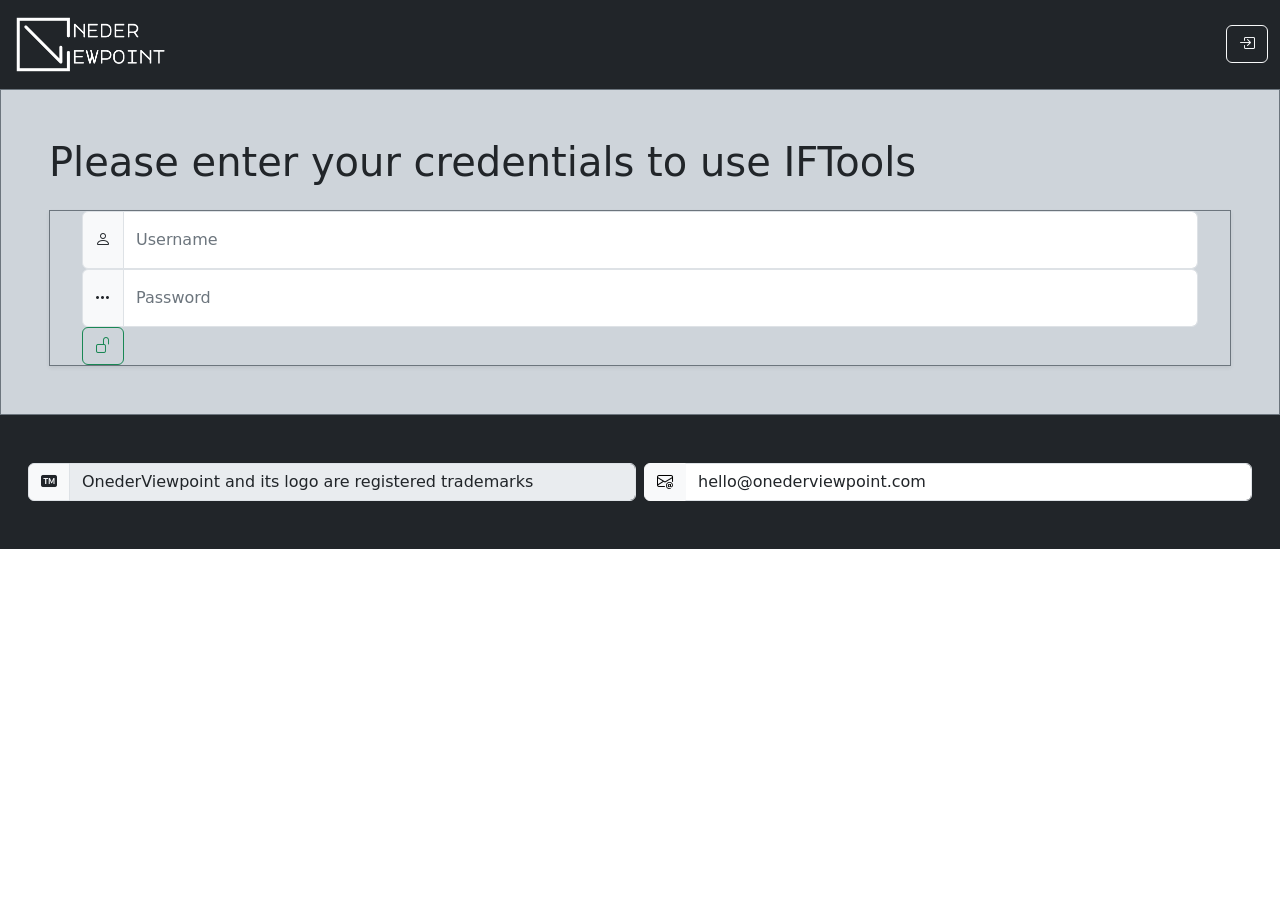
==== websiteNew-live/login.html @ 8fc67ee9 "Deleted unused files, added php login file for future use and updated gooter, nav link to homepage" ====
<!DOCTYPE html>
<html lang="en" dir="ltr">
  <head>
    <title>Oneder Viewpoint</title>
    <meta charset="utf-8">
    <meta name="viewport" content="width=device-width, initial-scale=1">
   
    <link href="https://cdn.jsdelivr.net/npm/bootstrap@5.3.8/dist/css/bootstrap.min.css" rel="stylesheet" integrity="sha384-sRIl4kxILFvY47J16cr9ZwB07vP4J8+LH7qKQnuqkuIAvNWLzeN8tE5YBujZqJLB" crossorigin="anonymous">
    <script src="https://cdn.jsdelivr.net/npm/bootstrap@5.3.8/dist/js/bootstrap.bundle.min.js" integrity="sha384-FKyoEForCGlyvwx9Hj09JcYn3nv7wiPVlz7YYwJrWVcXK/BmnVDxM+D2scQbITxI" crossorigin="anonymous"></script>
    <link rel="stylesheet" href="https://cdn.jsdelivr.net/npm/bootstrap-icons@1.13.1/font/bootstrap-icons.min.css">

    <script>
        const popoverTriggerList = document.querySelectorAll('[data-bs-toggle="popover"]')
        const popoverList = [...popoverTriggerList].map(popoverTriggerEl => new bootstrap.Popover(popoverTriggerEl))
    </script>

    <link rel="icon"type="image/png"href="Resources/favicon2.png">

    <link rel="stylesheet" href="css/style.css">

  </head>
  <body>

    <!--NavBar-->
    <header>

    <nav class="navbar navbar-expand-lg navbar-dark bg-dark">
          <div class="container-fluid">
            <a class="navbar-brand" href="index.html">
              <img src="Resources/OVlogo.png" alt="Oneder Viewpoint Logo" width="50%">
            </a>
            <ul class="navbar-nav">
              <a>
                <button type="button" class="btn btn-outline-light" data-bs-toggle="modal" data-bs-target="#modlogin">
                  <i class="bi bi-box-arrow-in-right"></i>
                </button>
              </a>
            </ul>
          </div>
        </nav>

    </header>

    <div class="p-5 bg-dark-subtle border border-secondary shadow-sm bg-body-tertiary">
      <div class="col-lg-12 pb-3">

        <h1>Please enter your credentials to use IFTools</h1>
      </div>

    <!--Login Form-->
    <div class="bg-dark-subtle text-secondary border border-secondary shadow-sm bg-body-tertiary">

        <form class="" method="POST" action="db/dblogin.php">
              <div class="container">

                <div class="input-group">
                  <span class="input-group-text"><i class="bi bi-person"></i></span>
                  <div class="form-floating">
                    <input type="text" class="form-control" id="floatingInputGroup1" placeholder="Username">
                    <label for="floatingInputGroup1">Username</label>
                  </div>
                </div>

                <div class="input-group">
                  <span class="input-group-text"><i class="bi bi-three-dots"></i></span>
                  <div class="form-floating">
                    <input type="password" class="form-control" id="floatingInputGroup2" placeholder="Password">
                    <label for="floatingInputGroup2">Password</label>
                  </div>
                </div>
                
                  <button type="submit" name="click-login" class="btn btn-outline-success float-right" data-toggle="tooltip" title="Log In"><i class="bi bi-unlock"></i></button>
              </div>
            </form>

    </div>
    </div>

    <!--Footer-->
    <footer class="py-5 bg-dark">
      <div class="container-fluid">
        <div class="row px-3 g-2">

          <!-- Trademark notice -->
          <div class="col-md input-group">
            <span class="input-group-text"><i class="bi bi-badge-tm-fill"></i></span>
            <input type="text" class="form-control" value="OnederViewpoint and its logo are registered trademarks" disabled>
          </div>

          <!-- Email with copy button -->
          <script src="js/jscopy.js"></script>
          <div class="col-md input-group">
            <button class="btn btn-light" type="button" onclick="jsCopy()" title="Copy email address"><i class="bi bi-envelope-at"></i></button>
            <input type="text" class="form-control" value="hello@onederviewpoint.com" id="emailCopy" readonly>
          </div>

        </div>
      </div>
    </footer>

  </body>
</html>
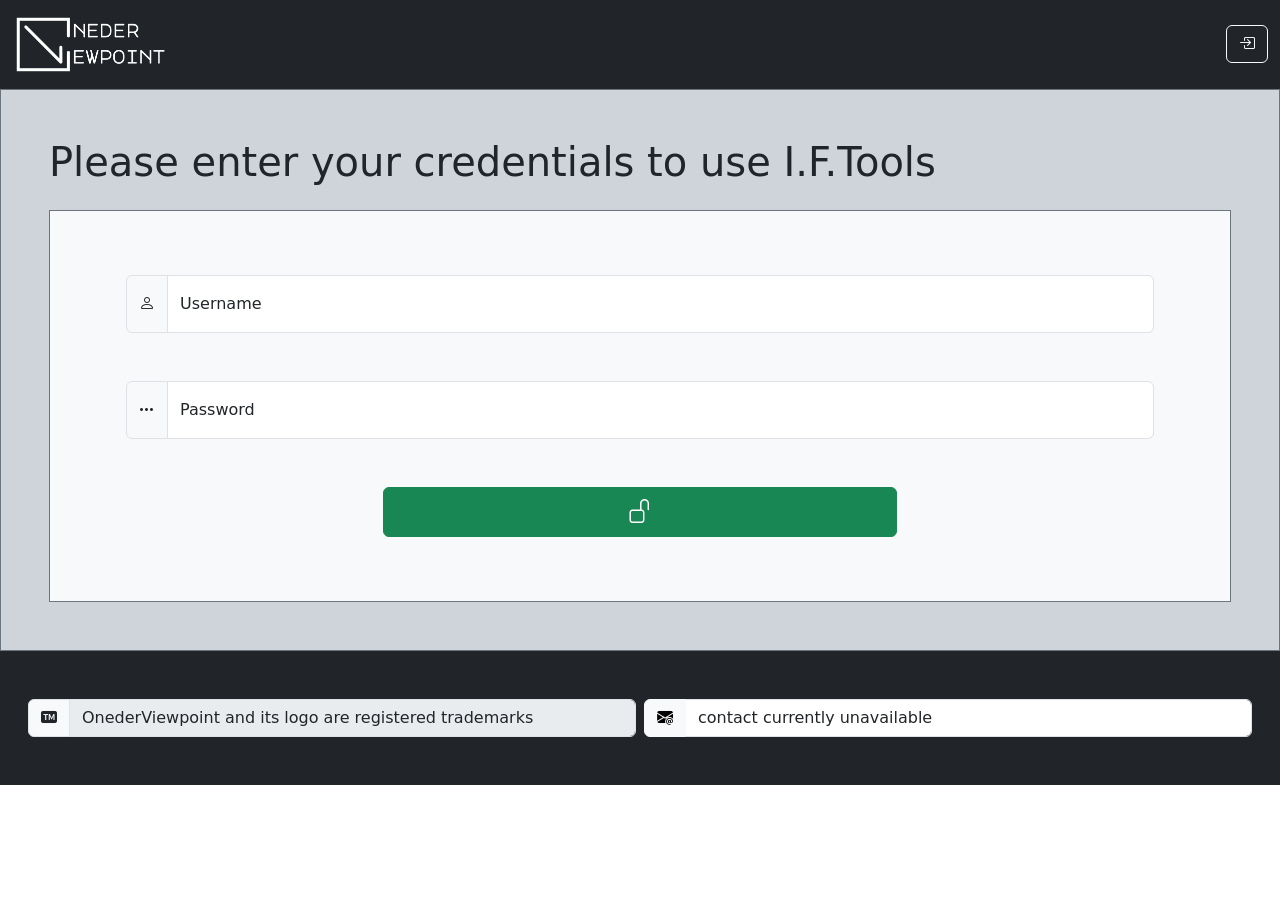
==== commit 3a5c4676: "Refactor login functionality, update HTML structure, and add .gitignore for PHP files" ====
--- a/websiteNew-live/login.html
+++ b/websiteNew-live/login.html
@@ -44,16 +44,16 @@
     <div class="p-5 bg-dark-subtle border border-secondary shadow-sm bg-body-tertiary">
       <div class="col-lg-12 pb-3">
 
-        <h1>Please enter your credentials to use IFTools</h1>
+        <h1>Please enter your credentials to use I.F.Tools</h1>
       </div>
 
     <!--Login Form-->
-    <div class="bg-dark-subtle text-secondary border border-secondary shadow-sm bg-body-tertiary">
+    <div class="border border-secondary bg-body-tertiary">
 
-        <form class="" method="POST" action="db/dblogin.php">
-              <div class="container">
+        <form class="p-3 m-5" method="POST" action="db/dblogin.php">
+              <div class="container col-lg-12">
 
-                <div class="input-group">
+                <div class="input-group mb-5">
                   <span class="input-group-text"><i class="bi bi-person"></i></span>
                   <div class="form-floating">
                     <input type="text" class="form-control" id="floatingInputGroup1" placeholder="Username">
@@ -61,7 +61,7 @@
                   </div>
                 </div>
 
-                <div class="input-group">
+                <div class="input-group mb-5">
                   <span class="input-group-text"><i class="bi bi-three-dots"></i></span>
                   <div class="form-floating">
                     <input type="password" class="form-control" id="floatingInputGroup2" placeholder="Password">
@@ -69,7 +69,10 @@
                   </div>
                 </div>
                 
-                  <button type="submit" name="click-login" class="btn btn-outline-success float-right" data-toggle="tooltip" title="Log In"><i class="bi bi-unlock"></i></button>
+                <div class="d-flex justify-content-center">
+                  <button type="submit" name="click-login" class="btn btn-success col-lg-6" style="font-size: 1.5rem;" data-bs-toggle="tooltip" title="Log In"><i class="bi bi-unlock"></i></button>
+                </div>
+
               </div>
             </form>
 
@@ -90,8 +93,8 @@
           <!-- Email with copy button -->
           <script src="js/jscopy.js"></script>
           <div class="col-md input-group">
-            <button class="btn btn-light" type="button" onclick="jsCopy()" title="Copy email address"><i class="bi bi-envelope-at"></i></button>
-            <input type="text" class="form-control" value="hello@onederviewpoint.com" id="emailCopy" readonly>
+            <button class="btn btn-light" type="button" onclick="jsCopy()" title="Copy email address"><i class="bi bi-envelope-at-fill"></i></button>
+            <input type="text" class="form-control" value="contact currently unavailable" id="emailCopy" readonly><!--hello@onederviewpoint.com-->
           </div>
 
         </div>
